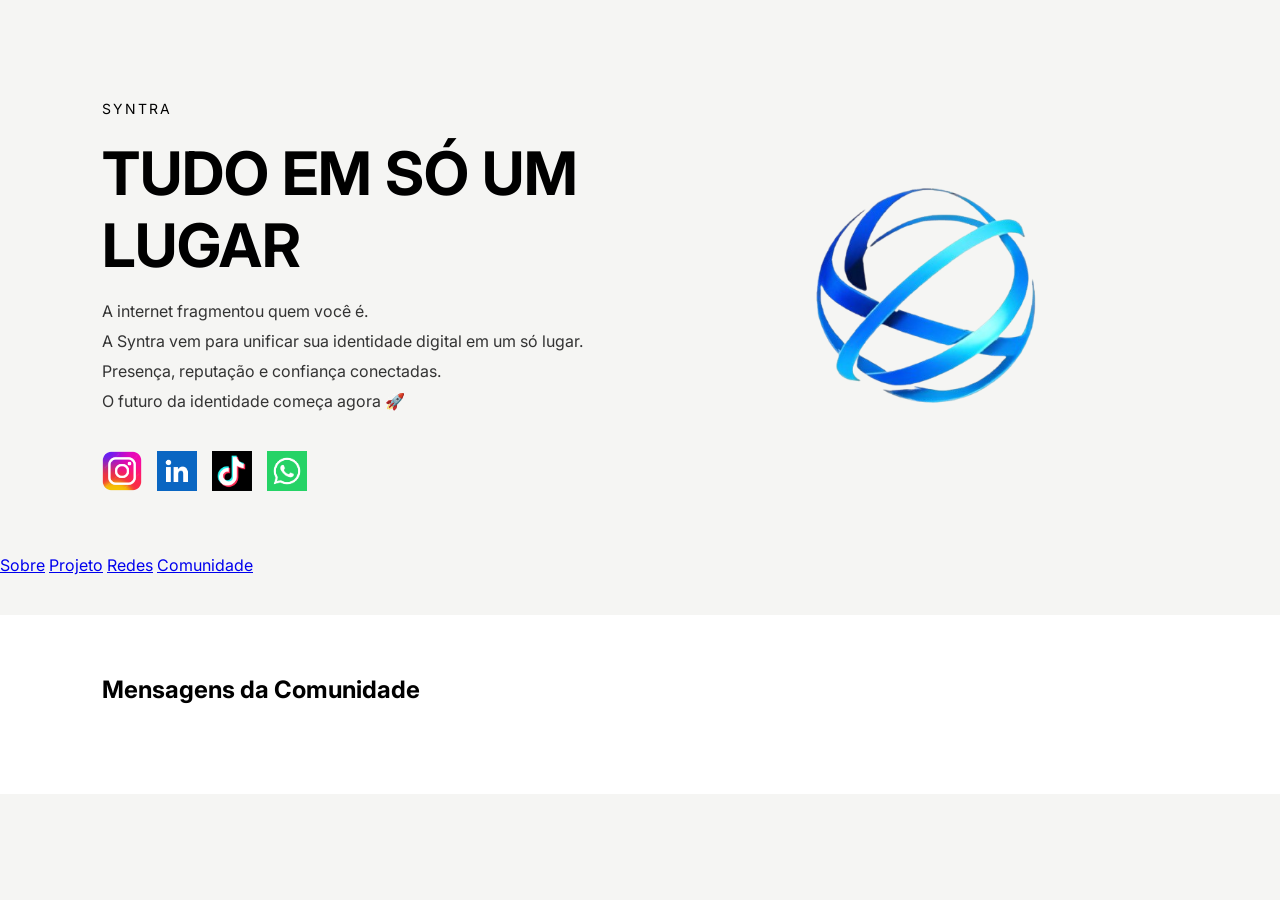
==== index.html @ 58ae49e8 "Refactor HTML structure and update navigation buttons" ====
<!DOCTYPE html> 
<html lang="pt">

<head>

<meta charset="UTF-8">
<meta name="viewport" content="width=device-width, initial-scale=1.0">

<title>Syntra</title>

<link href="https://fonts.googleapis.com/css2?family=Inter:wght@300;400;600;800&display=swap" rel="stylesheet">
<link rel="stylesheet" href="index.css">
<link rel="shortcut icon" href="favicon.png" type="image/x-icon">

</head>

<body>

<header></header>

<section class="hero">

<div class="text">

<div class="small">SYNTRA</div>

<h1 id="title">TUDO EM SÓ UM LUGAR</h1>

<p id="line1">A internet fragmentou quem você é.</p>
<p id="line2">A Syntra vem para unificar sua identidade digital em um só lugar.</p>
<p id="line3">Presença, reputação e confiança conectadas.</p>
<p id="line4">O futuro da identidade começa agora 🚀</p>

<div class="social">

<a href="https://www.instagram.com/syntra.wrld/" target="_blank">
<img src="instagram.png">
</a>

<a href="https://www.linkedin.com/in/syntra-world-03a4723b3/" target="_blank">
<img src="linkedin.png">
</a>

<a href="https://www.tiktok.com/@syntra.wrld?lang=pt-BR" target="_blank">
<img src="tiktok.png">
</a>

<a href="https://wa.me/seunumerodetelefone" target="_blank">
<img src="whatsapp.png">
</a>

</div>

</div>

<img src="logo.png" alt="Logo Syntra">

</section>


<!-- BOTÕES DE NAVEGAÇÃO -->

<section class="nav-area">

<a href="sobre.html" class="page-btn">Sobre</a>

<a href="projeto.html" class="page-btn">Projeto</a>

<a href="redes.html" class="page-btn">Redes</a>

<a href="comunidade.html" class="page-btn">Comunidade</a>

</section>


<section style="padding:60px 8%; background:#ffffff; margin-top:40px;">

<h2 style="margin-bottom:30px;">Mensagens da Comunidade</h2>

<div id="communityMessages"></div>

</section>


<script>

function setLang(lang){

if(lang === "en"){
document.getElementById("title").innerText = "EVERYTHING IN ONE PLACE";
document.getElementById("line1").innerText = "The internet fragmented who you are.";
document.getElementById("line2").innerText = "Syntra unifies your digital identity in one place.";
document.getElementById("line3").innerText = "Presence, reputation and trust connected.";
document.getElementById("line4").innerText = "The future of identity starts now 🚀";
}

if(lang === "es"){
document.getElementById("title").innerText = "TODO EN UN SOLO LUGAR";
document.getElementById("line1").innerText = "Internet fragmentó quién eres.";
document.getElementById("line2").innerText = "Syntra unifica tu identidad digital en un solo lugar.";
document.getElementById("line3").innerText = "Presencia, reputación y confianza conectadas.";
document.getElementById("line4").innerText = "El futuro de la identidad comienza ahora 🚀";
}

if(lang === "pt"){
document.getElementById("title").innerText = "TUDO EM SÓ UM LUGAR";
document.getElementById("line1").innerText = "A internet fragmentou quem você é.";
document.getElementById("line2").innerText = "A Syntra vem para unificar sua identidade digital em um só lugar.";
document.getElementById("line3").innerText = "Presença, reputação e confiança conectadas.";
document.getElementById("line4").innerText = "O futuro da identidade começa agora 🚀";
}

}

</script>


<script>

function loadMessages(){

let messages = JSON.parse(localStorage.getItem("syntraMessages")) || [];

const container = document.getElementById("communityMessages");

container.innerHTML = "";

messages.forEach(msg => {

const box = document.createElement("div");

box.style.marginBottom = "20px";
box.style.padding = "15px";
box.style.background = "#f5f5f3";
box.style.borderRadius = "10px";

box.innerHTML = "<strong>" + msg.nome + "</strong><br>" + msg.mensagem;

container.appendChild(box);

});

}

loadMessages();

</script>

</body>

</html>
---- index.css ----
@charset "UTF-8";

*{
    margin:0;
    padding:0;
    box-sizing:border-box;
    font-family:'Inter', sans-serif;
}

body{
    background:#f5f5f3;
    overflow-x:hidden;
}

img{
    max-width:100%;
    height:auto;
}

/* HEADER */

header{
    display:flex;
    justify-content:space-between;
    align-items:center;
    padding:20px 8%;
}

.nav-left{
    display:flex;
    gap:15px;
    align-items:center;
}

.lang-btn{
    background:#2d5fbf;
    color:white;
    padding:6px 14px;
    border-radius:20px;
    border:none;
    cursor:pointer;
}

.nav-btn{
    background:#2d5fbf;
    color:white;
    padding:8px 20px;
    border-radius:20px;
    text-decoration:none;
    font-size:14px;
}

.logo-top{
    font-weight:800;
    color:#2d5fbf;
    font-size:22px;
}

/* HERO */

.hero{
    display:flex;
    justify-content:space-between;
    align-items:center;
    padding:60px 8%;
    gap:40px;
}

.text{
    max-width:500px;
}

.small{
    font-size:14px;
    letter-spacing:2px;
}

h1{
    font-size:60px;
    margin:20px 0;
}

p{
    margin-bottom:10px;
    color:#333;
}

.hero img{
    width:100%;
    max-width:500px;
}

/* SOCIAL */

.social{
    margin-top:40px;
    display:flex;
    gap:15px;
}

.social img{
    width:40px;
    cursor:pointer;
}

/* FOOTER DOTS */

.dots{
    margin-top:20px;
    display:flex;
    gap:10px;
}

.dot{
    width:15px;
    height:15px;
    border-radius:50%;
    background:#2d5fbf;
}

.dot.active{
    background:#2d5fbf;
}

/* ========================= */
/* RESPONSIVO */
/* ========================= */

@media (max-width:1024px){

    h1{
        font-size:46px;
    }

    .hero img{
        max-width:420px;
    }

}

@media (max-width:768px){

    header{
        padding:20px;
    }

    .hero{
        flex-direction:column;
        text-align:center;
        padding:40px 20px;
    }

    .text{
        max-width:100%;
    }

    h1{
        font-size:36px;
    }

    .hero img{
        max-width:350px;
    }

    .social{
        justify-content:center;
    }

}

@media (max-width:480px){

    h1{
        font-size:30px;
    }

    .hero{
        gap:30px;
    }

    .nav-btn{
        font-size:12px;
        padding:6px 16px;
    }

    .lang-btn{
        padding:5px 12px;
        font-size:12px;
    }

}
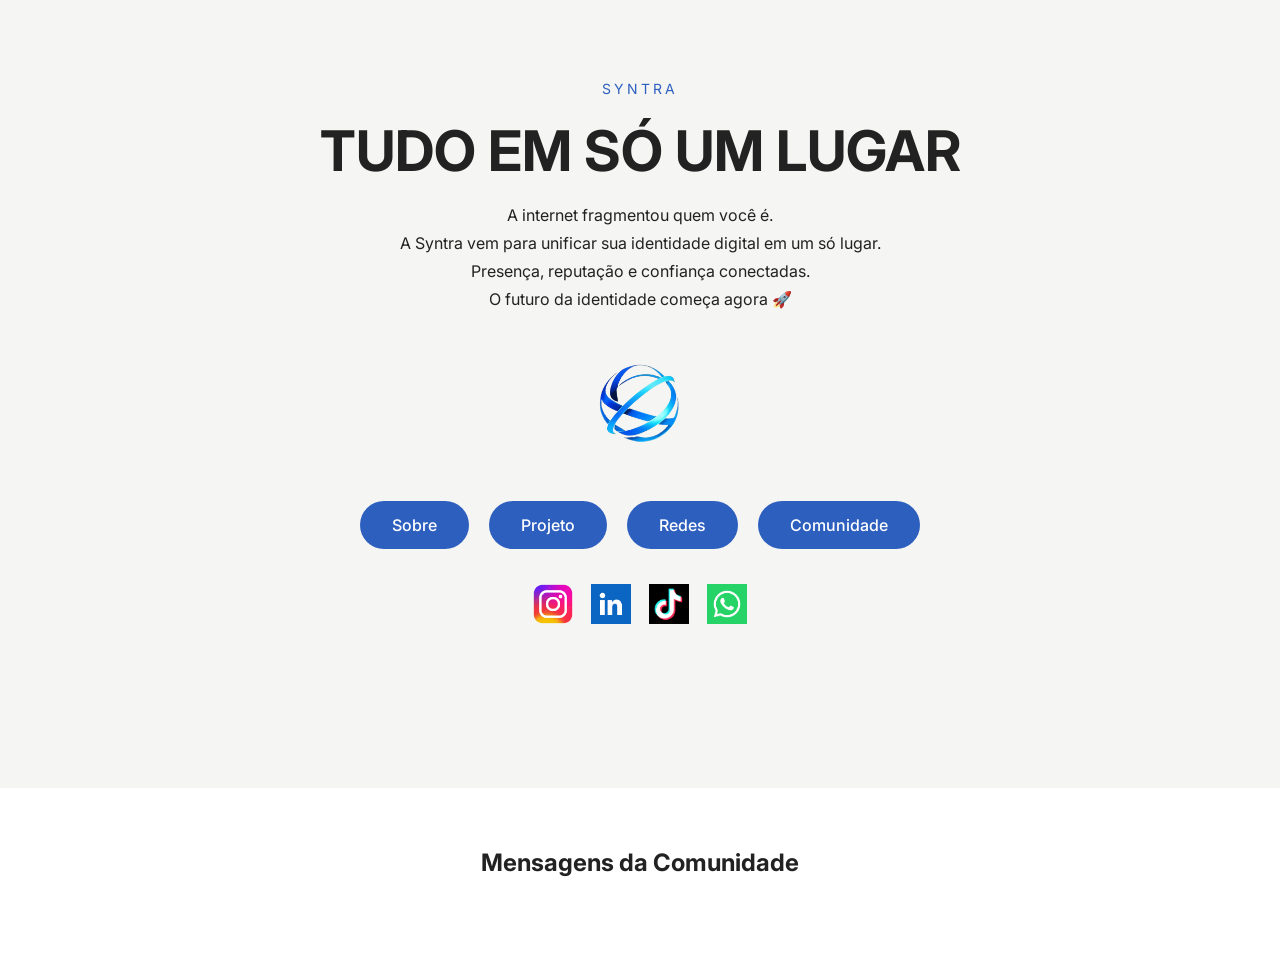
==== commit f3cf149d: "Refactor index.html for layout and style enhancements Updated HTML structure and styles for improved" ====
--- a/index.html
+++ b/index.html
@@ -1,4 +1,4 @@
-<!DOCTYPE html> 
+<!DOCTYPE html>
 <html lang="pt">
 
 <head>
@@ -8,19 +8,183 @@
 
 <title>Syntra</title>
 
-<link href="https://fonts.googleapis.com/css2?family=Inter:wght@300;400;600;800&display=swap" rel="stylesheet">
-<link rel="stylesheet" href="index.css">
-<link rel="shortcut icon" href="favicon.png" type="image/x-icon">
+<link href="https://fonts.googleapis.com/css2?family=Inter:wght@300;400;500;600;800&display=swap" rel="stylesheet">
+
+<link rel="shortcut icon" href="favicon.png">
+
+<style>
+
+*{
+margin:0;
+padding:0;
+box-sizing:border-box;
+font-family:'Inter',sans-serif;
+}
+
+body{
+background:#f5f5f3;
+color:#222;
+}
+
+/* HERO */
+
+.hero{
+
+display:flex;
+flex-direction:column;
+align-items:center;
+justify-content:center;
+text-align:center;
+
+padding:80px 20px;
+
+}
+
+.small{
+
+letter-spacing:3px;
+font-size:14px;
+color:#2d5fbf;
+
+}
+
+h1{
+
+font-size:56px;
+margin:20px 0;
+
+}
+
+.hero p{
+
+max-width:600px;
+margin-bottom:8px;
+
+}
+
+.logo{
+
+margin-top:40px;
+width:180px;
+
+}
+
+/* BOTÕES */
+
+.nav-area{
+
+margin-top:50px;
+
+display:flex;
+flex-wrap:wrap;
+gap:20px;
+
+justify-content:center;
+
+}
+
+.page-btn{
+
+background:#2d5fbf;
+
+color:white;
+
+padding:14px 32px;
+
+border-radius:30px;
+
+text-decoration:none;
+
+font-weight:500;
+
+transition:0.25s;
+
+}
+
+.page-btn:hover{
+
+transform:scale(1.05);
+
+}
+
+/* SOCIAL */
+
+.social{
+
+margin-top:35px;
+
+display:flex;
+
+gap:18px;
+
+justify-content:center;
+
+}
+
+.social img{
+
+width:40px;
+
+}
+
+/* COMUNIDADE */
+
+.community{
+
+margin-top:80px;
+
+padding:60px 20px;
+
+background:white;
+
+}
+
+.community h2{
+
+margin-bottom:30px;
+
+text-align:center;
+
+}
+
+.message{
+
+background:#f5f5f3;
+
+padding:15px;
+
+border-radius:10px;
+
+margin-bottom:15px;
+
+max-width:700px;
+
+margin-left:auto;
+margin-right:auto;
+
+}
+
+/* RESPONSIVO */
+
+@media (max-width:700px){
+
+h1{
+font-size:36px;
+}
+
+.logo{
+width:140px;
+}
+
+}
+
+</style>
 
 </head>
 
 <body>
 
-<header></header>
-
 <section class="hero">
-
-<div class="text">
 
 <div class="small">SYNTRA</div>
 
@@ -31,6 +195,20 @@
 <p id="line3">Presença, reputação e confiança conectadas.</p>
 <p id="line4">O futuro da identidade começa agora 🚀</p>
 
+<img src="logo.png" class="logo">
+
+<div class="nav-area">
+
+<a href="sobre.html" class="page-btn">Sobre</a>
+
+<a href="projeto.html" class="page-btn">Projeto</a>
+
+<a href="redes.html" class="page-btn">Redes</a>
+
+<a href="comunidade.html" class="page-btn">Comunidade</a>
+
+</div>
+
 <div class="social">
 
 <a href="https://www.instagram.com/syntra.wrld/" target="_blank">
@@ -51,101 +229,44 @@
 
 </div>
 
-</div>
-
-<img src="logo.png" alt="Logo Syntra">
-
 </section>
 
-
-<!-- BOTÕES DE NAVEGAÇÃO -->
-
-<section class="nav-area">
-
-<a href="sobre.html" class="page-btn">Sobre</a>
-
-<a href="projeto.html" class="page-btn">Projeto</a>
-
-<a href="redes.html" class="page-btn">Redes</a>
-
-<a href="comunidade.html" class="page-btn">Comunidade</a>
+<section class="community">
+
+<h2>Mensagens da Comunidade</h2>
+
+<div id="communityMessages"></div>
 
 </section>
 
-
-<section style="padding:60px 8%; background:#ffffff; margin-top:40px;">
-
-<h2 style="margin-bottom:30px;">Mensagens da Comunidade</h2>
-
-<div id="communityMessages"></div>
-
-</section>
-
-
 <script>
 
-function setLang(lang){
-
-if(lang === "en"){
-document.getElementById("title").innerText = "EVERYTHING IN ONE PLACE";
-document.getElementById("line1").innerText = "The internet fragmented who you are.";
-document.getElementById("line2").innerText = "Syntra unifies your digital identity in one place.";
-document.getElementById("line3").innerText = "Presence, reputation and trust connected.";
-document.getElementById("line4").innerText = "The future of identity starts now 🚀";
-}
-
-if(lang === "es"){
-document.getElementById("title").innerText = "TODO EN UN SOLO LUGAR";
-document.getElementById("line1").innerText = "Internet fragmentó quién eres.";
-document.getElementById("line2").innerText = "Syntra unifica tu identidad digital en un solo lugar.";
-document.getElementById("line3").innerText = "Presencia, reputación y confianza conectadas.";
-document.getElementById("line4").innerText = "El futuro de la identidad comienza ahora 🚀";
-}
-
-if(lang === "pt"){
-document.getElementById("title").innerText = "TUDO EM SÓ UM LUGAR";
-document.getElementById("line1").innerText = "A internet fragmentou quem você é.";
-document.getElementById("line2").innerText = "A Syntra vem para unificar sua identidade digital em um só lugar.";
-document.getElementById("line3").innerText = "Presença, reputação e confiança conectadas.";
-document.getElementById("line4").innerText = "O futuro da identidade começa agora 🚀";
-}
-
-}
+function loadMessages(){
+
+let messages = JSON.parse(localStorage.getItem("syntraMessages")) || [];
+
+const container = document.getElementById("communityMessages");
+
+container.innerHTML="";
+
+messages.forEach(msg=>{
+
+const box=document.createElement("div");
+
+box.className="message";
+
+box.innerHTML="<strong>"+msg.nome+"</strong><br>"+msg.mensagem;
+
+container.appendChild(box);
+
+});
+
+}
+
+loadMessages();
 
 </script>
 
-
-<script>
-
-function loadMessages(){
-
-let messages = JSON.parse(localStorage.getItem("syntraMessages")) || [];
-
-const container = document.getElementById("communityMessages");
-
-container.innerHTML = "";
-
-messages.forEach(msg => {
-
-const box = document.createElement("div");
-
-box.style.marginBottom = "20px";
-box.style.padding = "15px";
-box.style.background = "#f5f5f3";
-box.style.borderRadius = "10px";
-
-box.innerHTML = "<strong>" + msg.nome + "</strong><br>" + msg.mensagem;
-
-container.appendChild(box);
-
-});
-
-}
-
-loadMessages();
-
-</script>
-
 </body>
 
 </html>
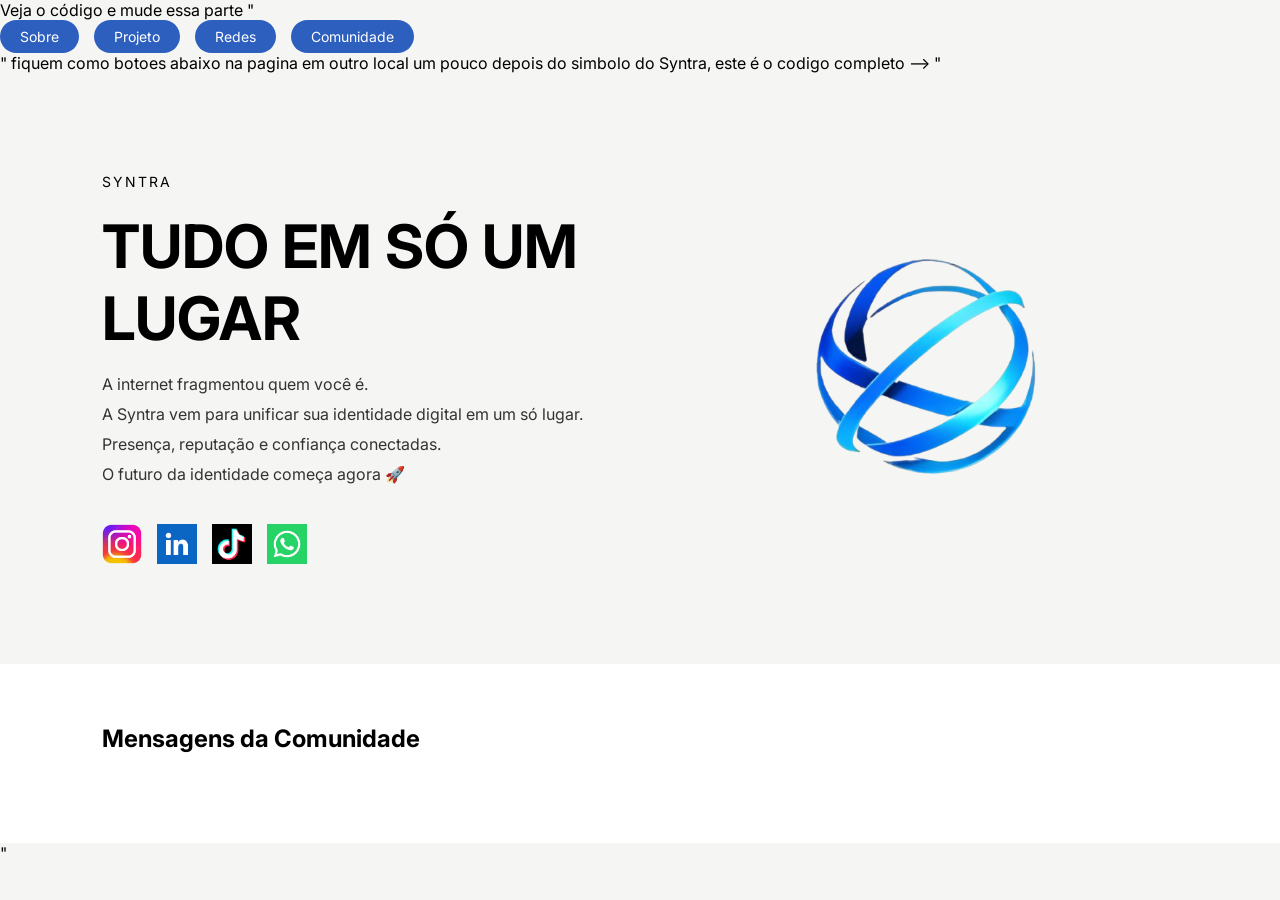
==== commit d6d1e7f1: "Update index.html" ====
--- a/index.html
+++ b/index.html
@@ -1,190 +1,31 @@
-<!DOCTYPE html>
+Veja o código e mude essa parte "<div class="nav-left">
+    <a href="sobre.html" class="nav-btn">Sobre</a>
+    <a href="projeto.html" class="nav-btn">Projeto</a>
+    <a href="redes.html" class="nav-btn">Redes</a>
+    <a href="comunidade.html" class="nav-btn">Comunidade</a>
+</div>" fiquem como botoes abaixo na pagina em outro local um pouco depois do simbolo do Syntra, este é o codigo completo --> "<!DOCTYPE html> 
 <html lang="pt">
-
 <head>
-
 <meta charset="UTF-8">
 <meta name="viewport" content="width=device-width, initial-scale=1.0">
-
 <title>Syntra</title>
 
-<link href="https://fonts.googleapis.com/css2?family=Inter:wght@300;400;500;600;800&display=swap" rel="stylesheet">
-
-<link rel="shortcut icon" href="favicon.png">
-
-<style>
-
-*{
-margin:0;
-padding:0;
-box-sizing:border-box;
-font-family:'Inter',sans-serif;
-}
-
-body{
-background:#f5f5f3;
-color:#222;
-}
-
-/* HERO */
-
-.hero{
-
-display:flex;
-flex-direction:column;
-align-items:center;
-justify-content:center;
-text-align:center;
-
-padding:80px 20px;
-
-}
-
-.small{
-
-letter-spacing:3px;
-font-size:14px;
-color:#2d5fbf;
-
-}
-
-h1{
-
-font-size:56px;
-margin:20px 0;
-
-}
-
-.hero p{
-
-max-width:600px;
-margin-bottom:8px;
-
-}
-
-.logo{
-
-margin-top:40px;
-width:180px;
-
-}
-
-/* BOTÕES */
-
-.nav-area{
-
-margin-top:50px;
-
-display:flex;
-flex-wrap:wrap;
-gap:20px;
-
-justify-content:center;
-
-}
-
-.page-btn{
-
-background:#2d5fbf;
-
-color:white;
-
-padding:14px 32px;
-
-border-radius:30px;
-
-text-decoration:none;
-
-font-weight:500;
-
-transition:0.25s;
-
-}
-
-.page-btn:hover{
-
-transform:scale(1.05);
-
-}
-
-/* SOCIAL */
-
-.social{
-
-margin-top:35px;
-
-display:flex;
-
-gap:18px;
-
-justify-content:center;
-
-}
-
-.social img{
-
-width:40px;
-
-}
-
-/* COMUNIDADE */
-
-.community{
-
-margin-top:80px;
-
-padding:60px 20px;
-
-background:white;
-
-}
-
-.community h2{
-
-margin-bottom:30px;
-
-text-align:center;
-
-}
-
-.message{
-
-background:#f5f5f3;
-
-padding:15px;
-
-border-radius:10px;
-
-margin-bottom:15px;
-
-max-width:700px;
-
-margin-left:auto;
-margin-right:auto;
-
-}
-
-/* RESPONSIVO */
-
-@media (max-width:700px){
-
-h1{
-font-size:36px;
-}
-
-.logo{
-width:140px;
-}
-
-}
-
-</style>
+<link href="https://fonts.googleapis.com/css2?family=Inter:wght@300;400;600;800&display=swap" rel="stylesheet">
+<link rel="stylesheet" href="index.css">
+<link rel="shortcut icon" href="favicon.png" type="image/x-icon">
 
 </head>
-
 <body>
 
+<header>
+
+
+
+</header>
+
 <section class="hero">
+
+<div class="text">
 
 <div class="small">SYNTRA</div>
 
@@ -195,78 +36,100 @@
 <p id="line3">Presença, reputação e confiança conectadas.</p>
 <p id="line4">O futuro da identidade começa agora 🚀</p>
 
-<img src="logo.png" class="logo">
+<div class="social">
+    <!-- COLOQUE AQUI AS IMAGENS DOS ÍCONES -->
+    <a href="https://www.instagram.com/syntra.wrld/" target="_blank">
+        <img src="instagram.png">
+    </a>
 
-<div class="nav-area">
+    <a href="https://www.linkedin.com/in/syntra-world-03a4723b3/" target="_blank">
+        <img src="linkedin.png">
+    </a>
 
-<a href="sobre.html" class="page-btn">Sobre</a>
+    <a href="https://www.tiktok.com/@syntra.wrld?lang=pt-BR" target="_blank">
+        <img src="tiktok.png">
+    </a>
 
-<a href="projeto.html" class="page-btn">Projeto</a>
-
-<a href="redes.html" class="page-btn">Redes</a>
-
-<a href="comunidade.html" class="page-btn">Comunidade</a>
+    <a href="https://wa.me/seunumerodetelefone" target="_blank">
+        <img src="whatsapp.png">
+    </a>
+</div>
 
 </div>
 
-<div class="social">
-
-<a href="https://www.instagram.com/syntra.wrld/" target="_blank">
-<img src="instagram.png">
-</a>
-
-<a href="https://www.linkedin.com/in/syntra-world-03a4723b3/" target="_blank">
-<img src="linkedin.png">
-</a>
-
-<a href="https://www.tiktok.com/@syntra.wrld?lang=pt-BR" target="_blank">
-<img src="tiktok.png">
-</a>
-
-<a href="https://wa.me/seunumerodetelefone" target="_blank">
-<img src="whatsapp.png">
-</a>
-
-</div>
+<!-- IMAGEM GRANDE DA LOGO -->
+<img src="logo.png" alt="Logo Syntra">
 
 </section>
 
-<section class="community">
+<script>
 
-<h2>Mensagens da Comunidade</h2>
+function setLang(lang){
 
-<div id="communityMessages"></div>
+if(lang === "en"){
+document.getElementById("title").innerText = "EVERYTHING IN ONE PLACE";
+document.getElementById("line1").innerText = "The internet fragmented who you are.";
+document.getElementById("line2").innerText = "Syntra unifies your digital identity in one place.";
+document.getElementById("line3").innerText = "Presence, reputation and trust connected.";
+document.getElementById("line4").innerText = "The future of identity starts now 🚀";
+}
 
+if(lang === "es"){
+document.getElementById("title").innerText = "TODO EN UN SOLO LUGAR";
+document.getElementById("line1").innerText = "Internet fragmentó quién eres.";
+document.getElementById("line2").innerText = "Syntra unifica tu identidad digital en un solo lugar.";
+document.getElementById("line3").innerText = "Presencia, reputación y confianza conectadas.";
+document.getElementById("line4").innerText = "El futuro de la identidad comienza ahora 🚀";
+}
+
+if(lang === "pt"){
+document.getElementById("title").innerText = "TUDO EM SÓ UM LUGAR";
+document.getElementById("line1").innerText = "A internet fragmentou quem você é.";
+document.getElementById("line2").innerText = "A Syntra vem para unificar sua identidade digital em um só lugar.";
+document.getElementById("line3").innerText = "Presença, reputação e confiança conectadas.";
+document.getElementById("line4").innerText = "O futuro da identidade começa agora 🚀";
+}
+
+}
+
+</script>
+
+<section style="padding:60px 8%; background:#ffffff; margin-top:40px;">
+    <h2 style="margin-bottom:30px;">Mensagens da Comunidade</h2>
+    <div id="communityMessages"></div>
 </section>
 
 <script>
 
 function loadMessages(){
 
-let messages = JSON.parse(localStorage.getItem("syntraMessages")) || [];
+    let messages = JSON.parse(localStorage.getItem("syntraMessages")) || [];
 
-const container = document.getElementById("communityMessages");
+    const container = document.getElementById("communityMessages");
 
-container.innerHTML="";
+    container.innerHTML = "";
 
-messages.forEach(msg=>{
+    messages.forEach(msg => {
 
-const box=document.createElement("div");
+        const box = document.createElement("div");
+        box.style.marginBottom = "20px";
+        box.style.padding = "15px";
+        box.style.background = "#f5f5f3";
+        box.style.borderRadius = "10px";
 
-box.className="message";
+        box.innerHTML = "<strong>" + msg.nome + "</strong><br>" + msg.mensagem;
 
-box.innerHTML="<strong>"+msg.nome+"</strong><br>"+msg.mensagem;
+        container.appendChild(box);
 
-container.appendChild(box);
-
-});
-
+    });
 }
 
 loadMessages();
 
 </script>
 
+<meta name="viewport" content="width=device-width, initial-scale=1.0">
+    
 </body>
 
-</html>
+</html>"
--- a/index.css
+++ b/index.css
@@ -0,0 +1,191 @@
+@charset "UTF-8";
+
+*{
+    margin:0;
+    padding:0;
+    box-sizing:border-box;
+    font-family:'Inter', sans-serif;
+}
+
+body{
+    background:#f5f5f3;
+    overflow-x:hidden;
+}
+
+img{
+    max-width:100%;
+    height:auto;
+}
+
+/* HEADER */
+
+header{
+    display:flex;
+    justify-content:space-between;
+    align-items:center;
+    padding:20px 8%;
+}
+
+.nav-left{
+    display:flex;
+    gap:15px;
+    align-items:center;
+}
+
+.lang-btn{
+    background:#2d5fbf;
+    color:white;
+    padding:6px 14px;
+    border-radius:20px;
+    border:none;
+    cursor:pointer;
+}
+
+.nav-btn{
+    background:#2d5fbf;
+    color:white;
+    padding:8px 20px;
+    border-radius:20px;
+    text-decoration:none;
+    font-size:14px;
+}
+
+.logo-top{
+    font-weight:800;
+    color:#2d5fbf;
+    font-size:22px;
+}
+
+/* HERO */
+
+.hero{
+    display:flex;
+    justify-content:space-between;
+    align-items:center;
+    padding:60px 8%;
+    gap:40px;
+}
+
+.text{
+    max-width:500px;
+}
+
+.small{
+    font-size:14px;
+    letter-spacing:2px;
+}
+
+h1{
+    font-size:60px;
+    margin:20px 0;
+}
+
+p{
+    margin-bottom:10px;
+    color:#333;
+}
+
+.hero img{
+    width:100%;
+    max-width:500px;
+}
+
+/* SOCIAL */
+
+.social{
+    margin-top:40px;
+    display:flex;
+    gap:15px;
+}
+
+.social img{
+    width:40px;
+    cursor:pointer;
+}
+
+/* FOOTER DOTS */
+
+.dots{
+    margin-top:20px;
+    display:flex;
+    gap:10px;
+}
+
+.dot{
+    width:15px;
+    height:15px;
+    border-radius:50%;
+    background:#2d5fbf;
+}
+
+.dot.active{
+    background:#2d5fbf;
+}
+
+/* ========================= */
+/* RESPONSIVO */
+/* ========================= */
+
+@media (max-width:1024px){
+
+    h1{
+        font-size:46px;
+    }
+
+    .hero img{
+        max-width:420px;
+    }
+
+}
+
+@media (max-width:768px){
+
+    header{
+        padding:20px;
+    }
+
+    .hero{
+        flex-direction:column;
+        text-align:center;
+        padding:40px 20px;
+    }
+
+    .text{
+        max-width:100%;
+    }
+
+    h1{
+        font-size:36px;
+    }
+
+    .hero img{
+        max-width:350px;
+    }
+
+    .social{
+        justify-content:center;
+    }
+
+}
+
+@media (max-width:480px){
+
+    h1{
+        font-size:30px;
+    }
+
+    .hero{
+        gap:30px;
+    }
+
+    .nav-btn{
+        font-size:12px;
+        padding:6px 16px;
+    }
+
+    .lang-btn{
+        padding:5px 12px;
+        font-size:12px;
+    }
+
+}
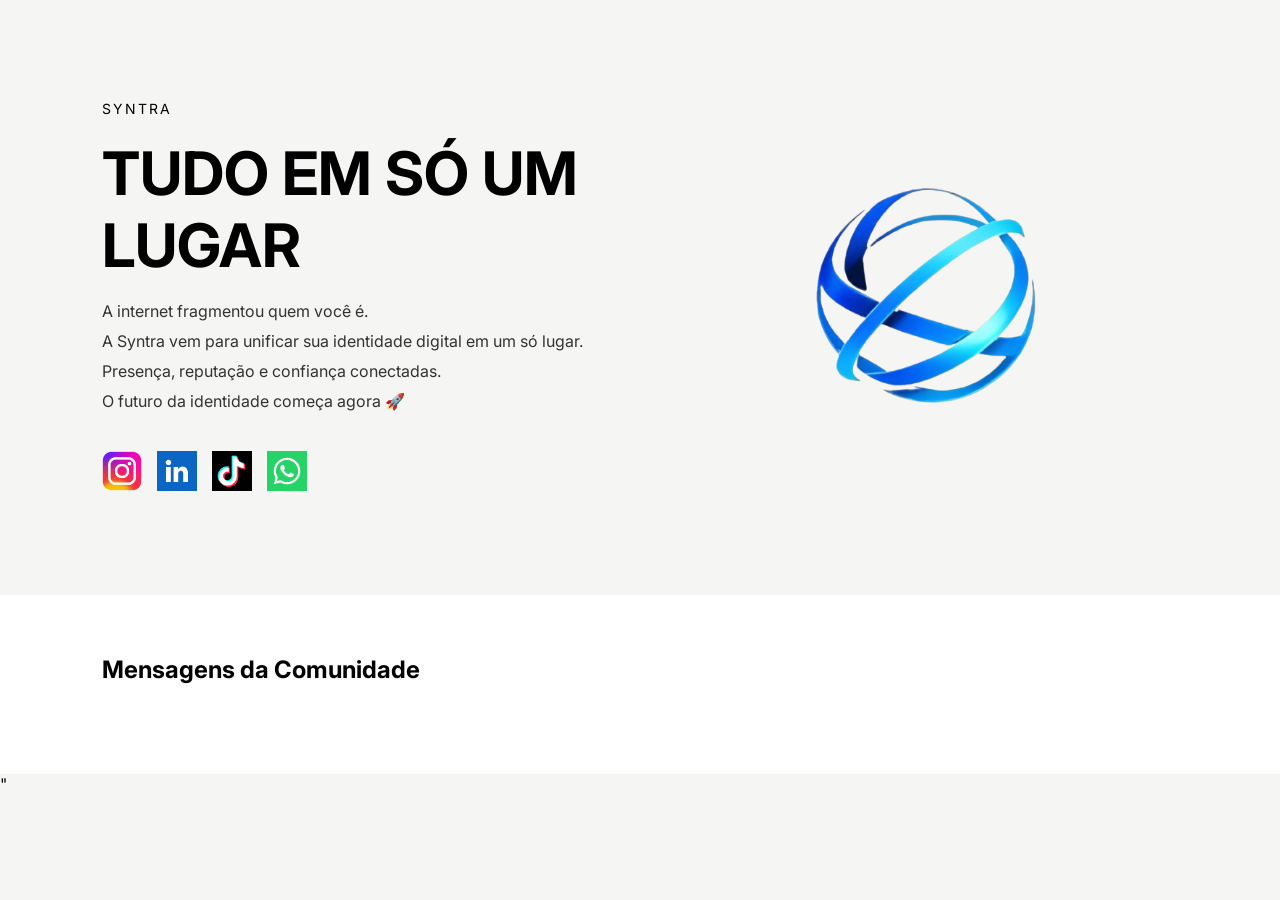
==== commit 0c9f98d7: "Update index.html" ====
--- a/index.html
+++ b/index.html
@@ -1,9 +1,4 @@
-Veja o código e mude essa parte "<div class="nav-left">
-    <a href="sobre.html" class="nav-btn">Sobre</a>
-    <a href="projeto.html" class="nav-btn">Projeto</a>
-    <a href="redes.html" class="nav-btn">Redes</a>
-    <a href="comunidade.html" class="nav-btn">Comunidade</a>
-</div>" fiquem como botoes abaixo na pagina em outro local um pouco depois do simbolo do Syntra, este é o codigo completo --> "<!DOCTYPE html> 
+<!DOCTYPE html> 
 <html lang="pt">
 <head>
 <meta charset="UTF-8">
@@ -133,3 +128,4 @@
 </body>
 
 </html>"
+
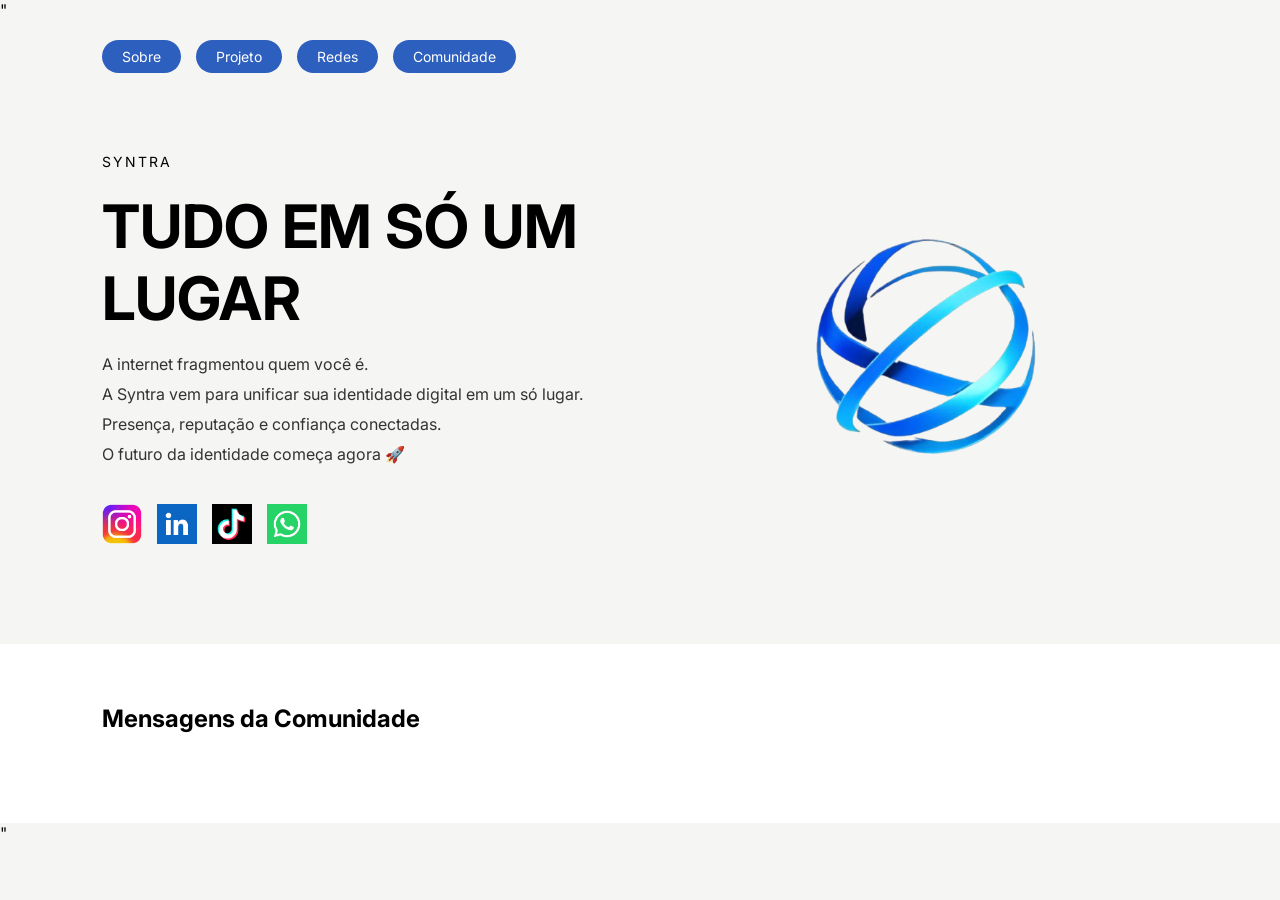
==== commit 7ca69e38: "Add navigation links and restructure header Added navigation links to header and improved structure." ====
--- a/index.html
+++ b/index.html
@@ -1,4 +1,4 @@
-<!DOCTYPE html> 
+"<!DOCTYPE html> 
 <html lang="pt">
 <head>
 <meta charset="UTF-8">
@@ -14,7 +14,12 @@
 
 <header>
 
-
+<div class="nav-left">
+    <a href="sobre.html" class="nav-btn">Sobre</a>
+    <a href="projeto.html" class="nav-btn">Projeto</a>
+    <a href="redes.html" class="nav-btn">Redes</a>
+    <a href="comunidade.html" class="nav-btn">Comunidade</a>
+    <div/>
 
 </header>
 
@@ -128,4 +133,3 @@
 </body>
 
 </html>"
-
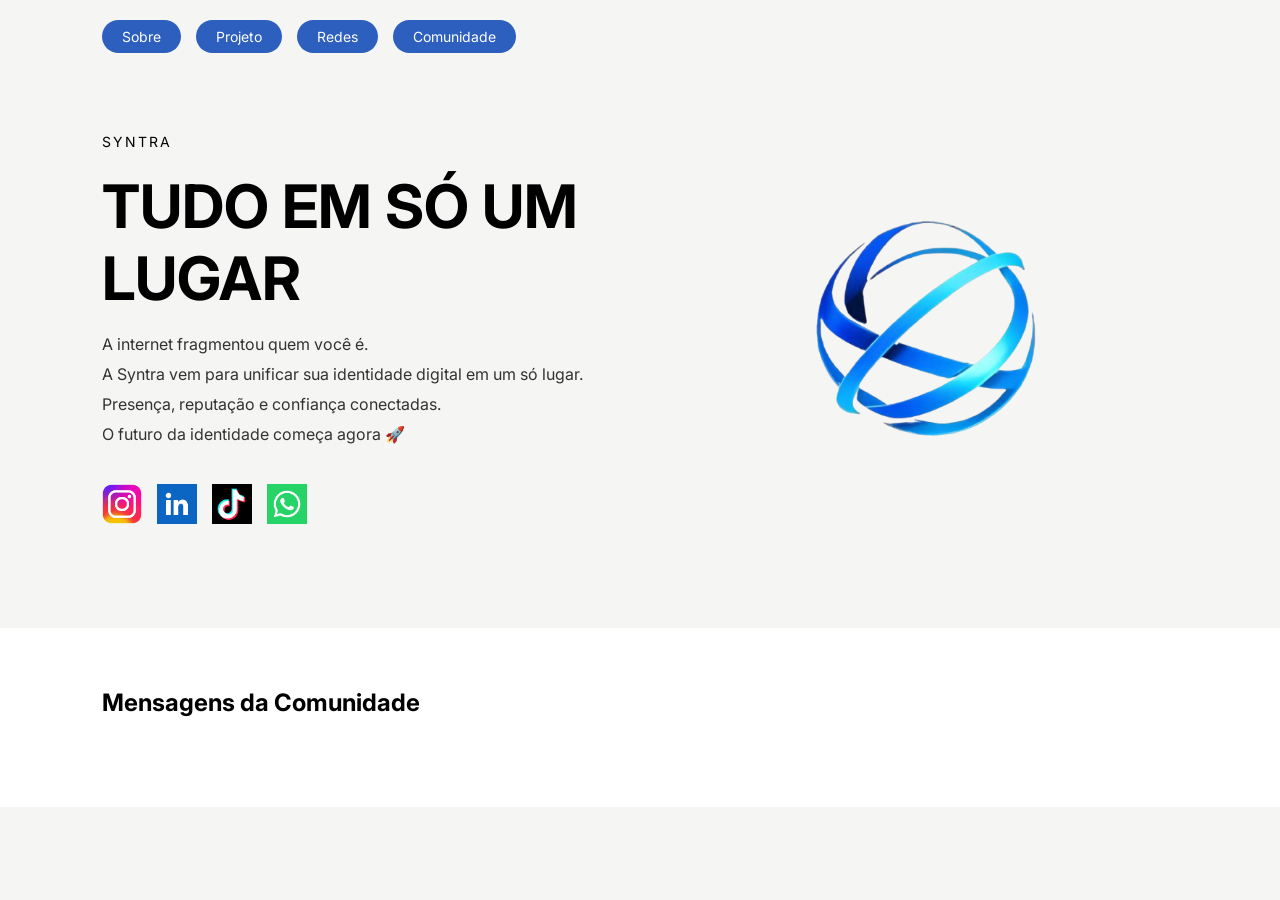
==== commit 3391baaf: "Replace HTML content with updated structure" ====
--- a/index.html
+++ b/index.html
@@ -1,4 +1,4 @@
-"<!DOCTYPE html> 
+<!DOCTYPE html> 
 <html lang="pt">
 <head>
 <meta charset="UTF-8">
@@ -132,4 +132,6 @@
     
 </body>
 
-</html>"
+</html>
+
+
